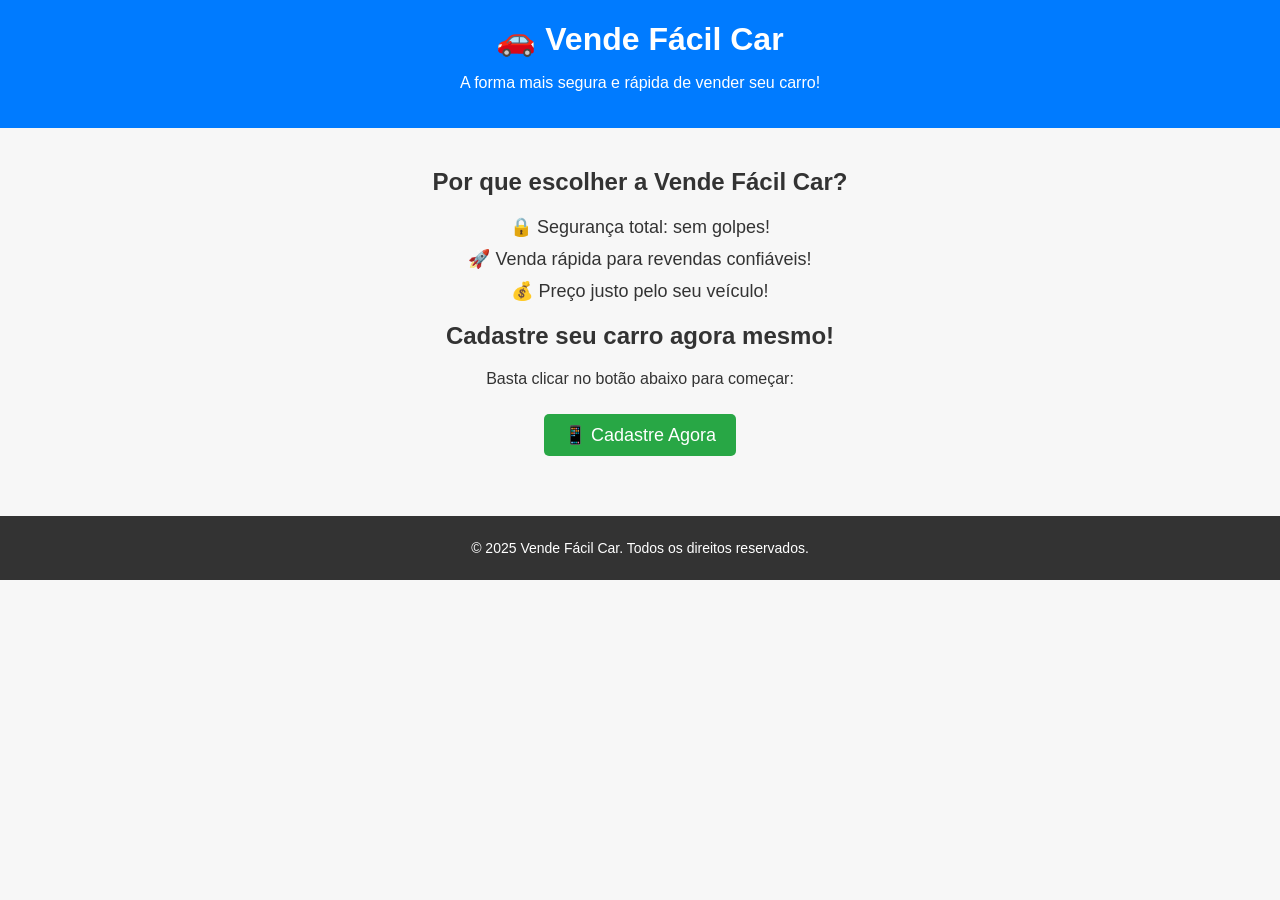
==== index.html @ c850c56e "Update index.html" ====
<!DOCTYPE html>
<html lang="pt-br">
<head>
    <meta charset="UTF-8">
    <meta name="viewport" content="width=device-width, initial-scale=1.0">
    <title>Vende Fácil Car</title>
    <link rel="stylesheet" href="styles.css">
</head>
<body>
    <header>
        <h1>🚗 Vende Fácil Car</h1>
        <p>A forma mais segura e rápida de vender seu carro!</p>
    </header>
    <main>
        <section id="benefits">
            <h2>Por que escolher a Vende Fácil Car?</h2>
            <ul>
                <li>🔒 Segurança total: sem golpes!</li>
                <li>🚀 Venda rápida para revendas confiáveis!</li>
                <li>💰 Preço justo pelo seu veículo!</li>
            </ul>
        </section>
        <section id="cta">
            <h2>Cadastre seu carro agora mesmo!</h2>
            <p>Basta clicar no botão abaixo para começar:</p>
            <a href="https://api.whatsapp.com/send?phone=555199246396&text=Quero%20vender%20meu%20carro!" class="btn">📱 Cadastre Agora</a>
        </section>
    </main>
    <footer>
        <p>© 2025 Vende Fácil Car. Todos os direitos reservados.</p>
    </footer>
</body>
</html>
---- styles.css ----
body {
    font-family: Arial, sans-serif;
    margin: 0;
    padding: 0;
    background-color: #f7f7f7;
    color: #333;
    text-align: center;
}

header {
    background-color: #007BFF;
    color: white;
    padding: 20px;
}

header h1 {
    margin: 0;
}

main {
    padding: 20px;
}

section {
    margin: 20px 0;
}

#benefits ul {
    list-style: none;
    padding: 0;
}

#benefits li {
    margin: 10px 0;
    font-size: 18px;
}

.btn {
    display: inline-block;
    margin-top: 10px;
    padding: 10px 20px;
    color: white;
    background-color: #28a745;
    text-decoration: none;
    border-radius: 5px;
    font-size: 18px;
}

.btn:hover {
    background-color: #218838;
}

footer {
    margin-top: 20px;
    font-size: 14px;
    background-color: #333;
    color: white;
    padding: 10px 0;
}
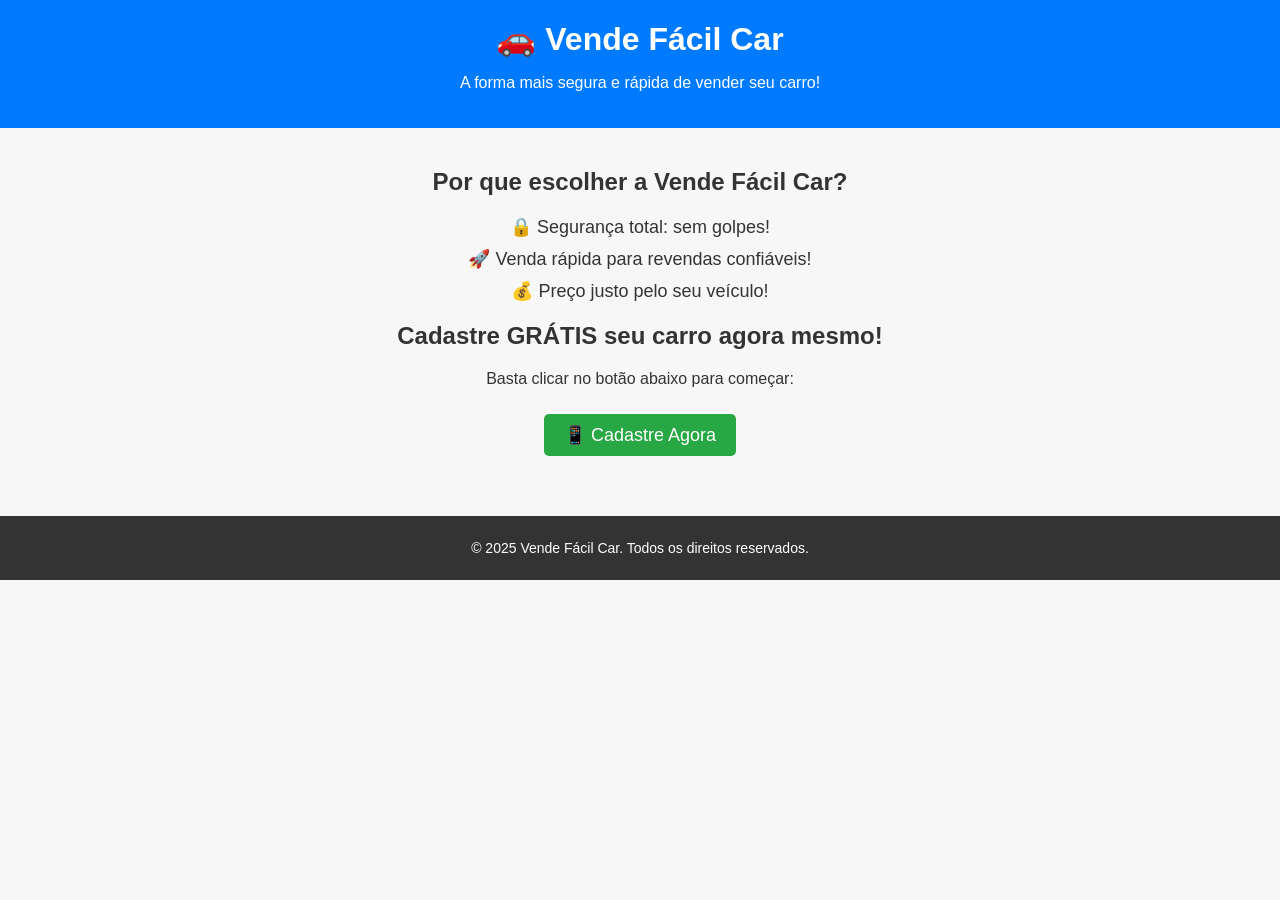
==== commit 27759376: "Update index.html" ====
--- a/index.html
+++ b/index.html
@@ -21,7 +21,7 @@
             </ul>
         </section>
         <section id="cta">
-            <h2>Cadastre seu carro agora mesmo!</h2>
+            <h2>Cadastre GRÁTIS seu carro agora mesmo!</h2>
             <p>Basta clicar no botão abaixo para começar:</p>
             <a href="https://api.whatsapp.com/send?phone=555199246396&text=Quero%20vender%20meu%20carro!" class="btn">📱 Cadastre Agora</a>
         </section>
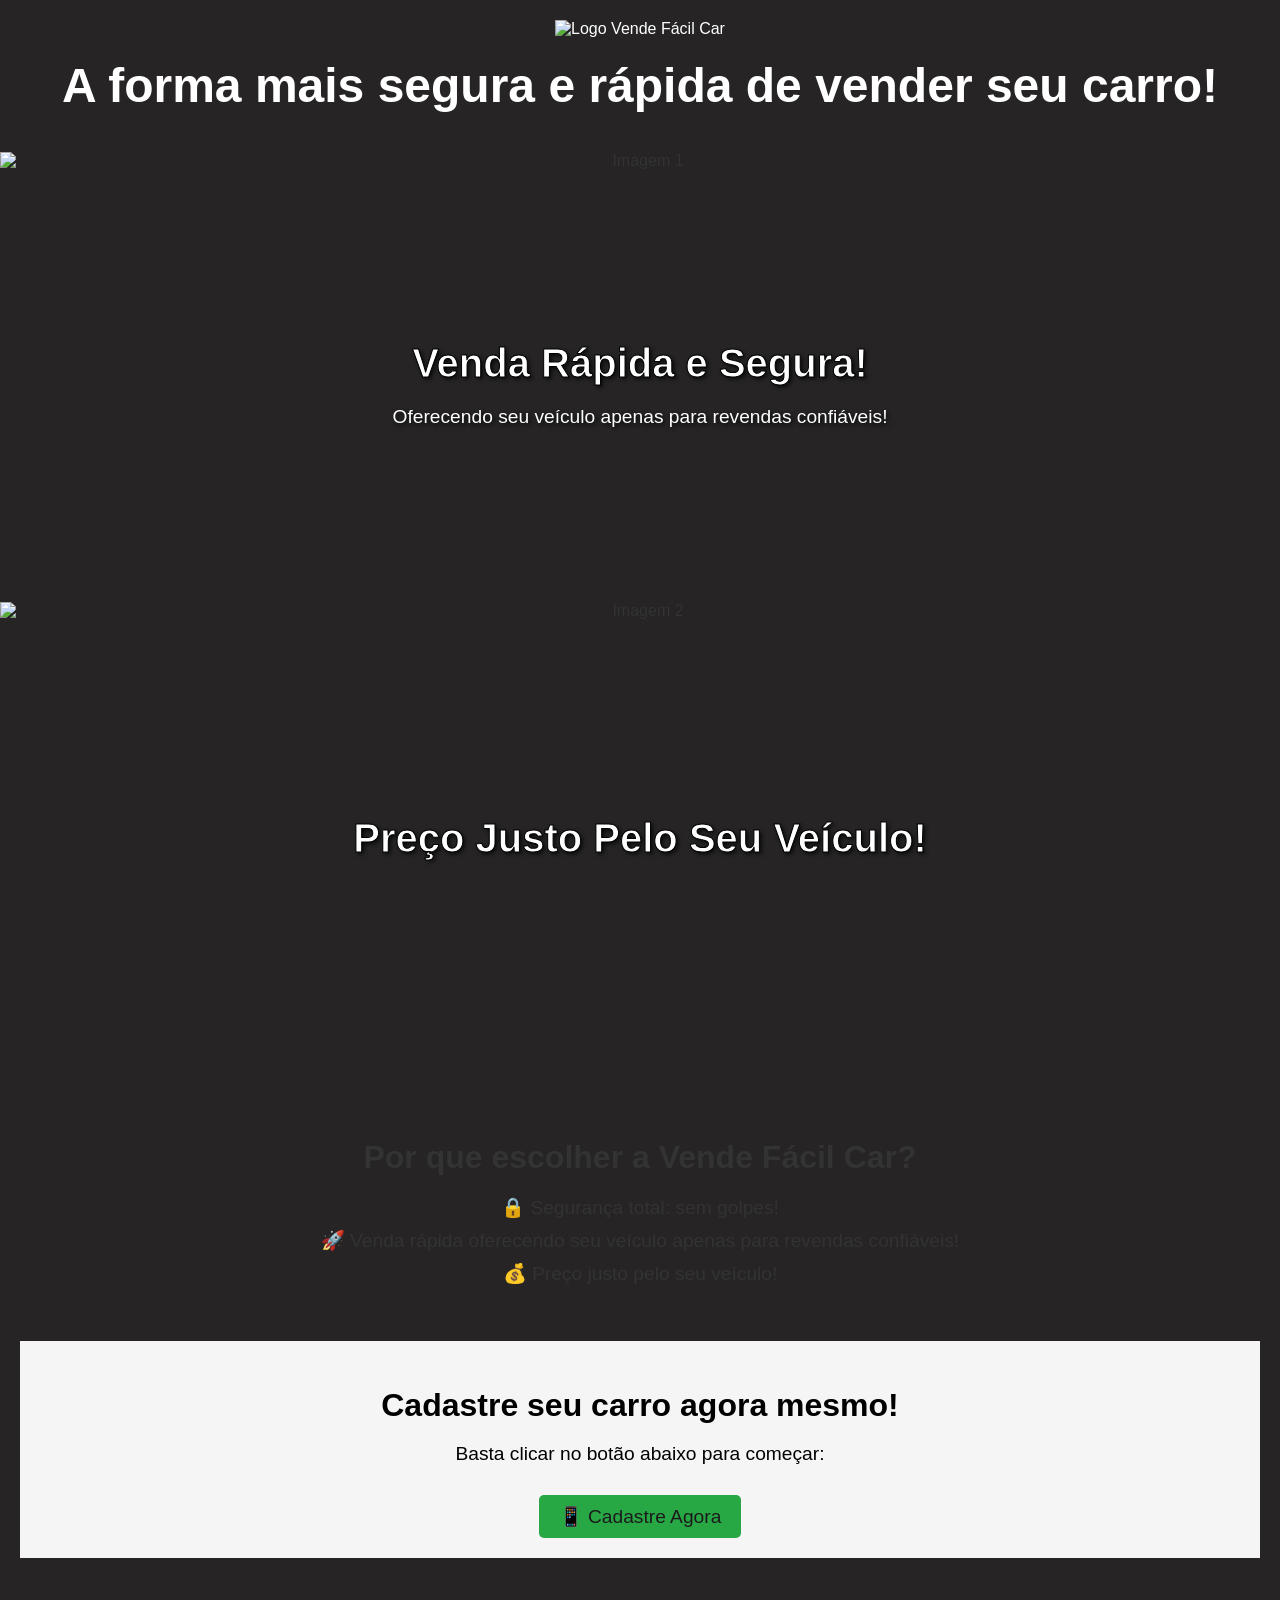
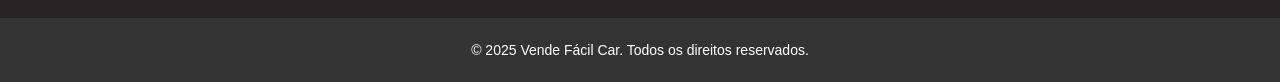
==== commit 5e9ed58f: "Update index.html" ====
--- a/index.html
+++ b/index.html
@@ -5,29 +5,178 @@
     <meta name="viewport" content="width=device-width, initial-scale=1.0">
     <title>Vende Fácil Car</title>
     <link rel="stylesheet" href="styles.css">
+    <style>
+        body {
+            font-family: Arial, sans-serif;
+            margin: 0;
+            padding: 0;
+            background-color: #262424; /* Cor de fundo cinza escuro */
+        }
+
+        header {
+            text-align: center;
+            padding: 20px;
+            background-color: #262424;
+            position: relative;
+        }
+
+        header img {
+            max-width: 200px; /* Ajuste o tamanho conforme necessário */
+            margin-bottom: 20px;
+        }
+
+        header h1 {
+            font-size: 3em;
+            margin: 0;
+        }
+
+        header p {
+            font-size: 1.2em;
+            margin-top: 10px;
+        }
+
+        #benefits {
+            text-align: center;
+            padding: 20px;
+        }
+
+        #benefits h2 {
+            font-size: 2em;
+            margin-bottom: 20px;
+        }
+
+        #benefits ul {
+            list-style: none;
+            padding: 0;
+        }
+
+        #benefits li {
+            font-size: 1.2em;
+            margin: 10px 0;
+        }
+
+        #cta {
+            text-align: center;
+            padding: 20px;
+            background-color: #f5f5f5;
+            color: black; 
+        }
+
+        #cta h2 {
+            font-size: 2em;
+            margin-bottom: 10px;
+        }
+
+        #cta p {
+            font-size: 1.2em;
+            margin-bottom: 20px;
+        }
+
+        .btn {
+            display: inline-block;
+            padding: 10px 20px;
+            background-color: #28a745;
+            color: rgb(27, 27, 27);
+            text-decoration: none;
+            font-size: 1.2em;
+            border-radius: 5px;
+        }
+
+        .btn:hover {
+            background-color: #218838;
+        }
+
+        .image-section {
+            position: relative;
+            height: 50vh; /* Reduzido para 50% da altura da tela */
+            overflow: hidden;
+        }
+
+        .image-section img {
+            width: 100%;
+            height: 100%;
+            object-fit: cover;
+            position: absolute; /* Garante que a imagem fique atrás do texto */
+            top: 0;
+            left: 0;
+            z-index: -1; /* Coloca a imagem atrás do texto */
+        }
+
+        .image-section .overlay {
+            position: absolute;
+            top: 50%; /* Centraliza verticalmente */
+            left: 50%; /* Centraliza horizontalmente */
+            transform: translate(-50%, -50%); /* Ajusta o texto para o centro exato */
+            text-align: center;
+            color: white; /* Cor do texto */
+            text-shadow: 2px 2px 4px rgba(0, 0, 0, 0.8); /* Sombreamento no texto */
+            z-index: 1; /* Coloca o texto sobre a imagem */
+        }
+
+        .image-section h2 {
+            font-size: 2.5em;
+            margin-bottom: 10px;
+            -webkit-text-stroke: 1px black; /* Contorno preto para navegadores Webkit */
+            color: white; /* Cor principal do texto */
+        }
+
+        .image-section p {
+            font-size: 1.2em;
+            color: white; /* Cor principal do texto */
+            text-shadow: 2px 2px 4px rgba(0, 0, 0, 0.8); /* Sombreamento no texto */
+        }
+
+        footer {
+            text-align: center;
+            padding: 10px;
+            background-color: #333;
+            color: white;
+        }
+    </style>
 </head>
 <body>
+
     <header>
-        <h1>🚗 Vende Fácil Car</h1>
-        <p>A forma mais segura e rápida de vender seu carro!</p>
+        <!-- Logo centralizado no topo -->
+        <img src="logo.png" alt="Logo Vende Fácil Car"> <!-- Substitua "logo.png" pela URL da sua logo -->
+        <h1>A forma mais segura e rápida de vender seu carro!</h1>
+        <p></p>
     </header>
+
+    <!-- Imagens com textos abaixo -->
+    <div class="image-section">
+        <img src="2.png" alt="Imagem 1">
+        <div class="overlay">
+            <h2>Venda Rápida e Segura!</h2>
+            <p>Oferecendo seu veículo apenas para revendas confiáveis!</p>
+        </div>
+    </div>
+    <div class="image-section">
+        <img src="4.jpg" alt="Imagem 2">
+        <div class="overlay">
+            <h2>Preço Justo Pelo Seu Veículo!</h2>
+        </div>
+    </div>
+
     <main>
         <section id="benefits">
             <h2>Por que escolher a Vende Fácil Car?</h2>
             <ul>
                 <li>🔒 Segurança total: sem golpes!</li>
-                <li>🚀 Venda rápida para revendas confiáveis!</li>
+                <li>🚀 Venda rápida oferecendo seu veículo apenas para revendas confiáveis!</li>
                 <li>💰 Preço justo pelo seu veículo!</li>
             </ul>
         </section>
         <section id="cta">
-            <h2>Cadastre GRÁTIS seu carro agora mesmo!</h2>
+            <h2>Cadastre seu carro agora mesmo!</h2>
             <p>Basta clicar no botão abaixo para começar:</p>
             <a href="https://api.whatsapp.com/send?phone=555199246396&text=Quero%20vender%20meu%20carro!" class="btn">📱 Cadastre Agora</a>
         </section>
     </main>
+
     <footer>
         <p>© 2025 Vende Fácil Car. Todos os direitos reservados.</p>
     </footer>
+
 </body>
 </html>
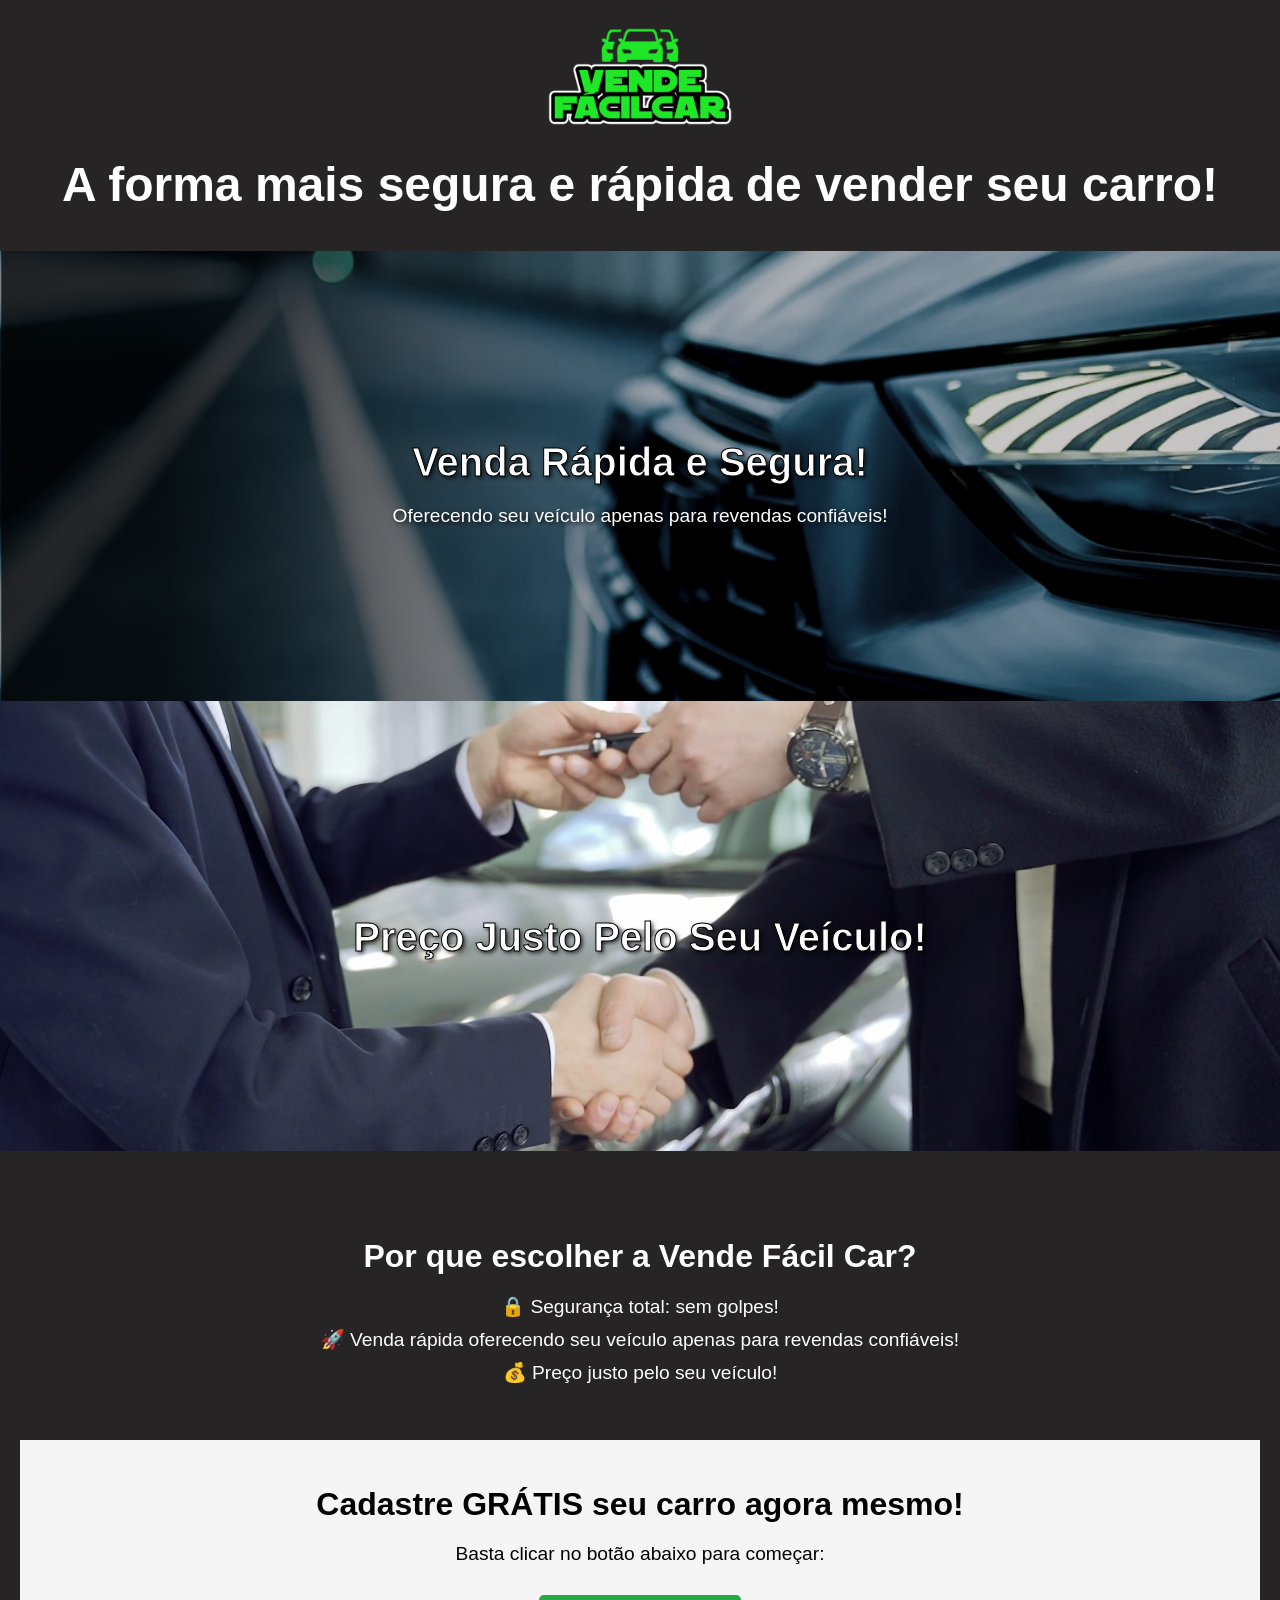
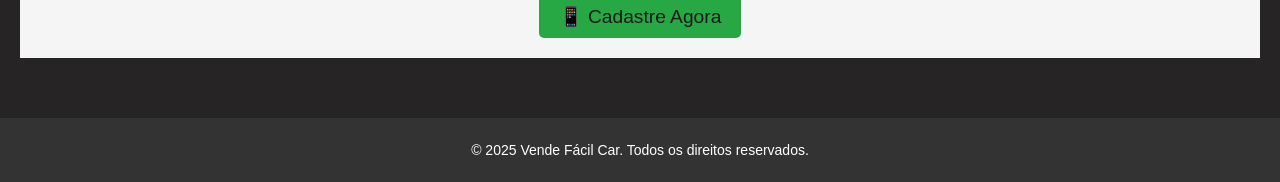
==== commit f5864256: "Update index.html" ====
--- a/index.html
+++ b/index.html
@@ -168,7 +168,7 @@
             </ul>
         </section>
         <section id="cta">
-            <h2>Cadastre seu carro agora mesmo!</h2>
+            <h2>Cadastre GRÁTIS seu carro agora mesmo!</h2>
             <p>Basta clicar no botão abaixo para começar:</p>
             <a href="https://api.whatsapp.com/send?phone=555199246396&text=Quero%20vender%20meu%20carro!" class="btn">📱 Cadastre Agora</a>
         </section>
--- a/styles.css
+++ b/styles.css
@@ -2,14 +2,14 @@
     font-family: Arial, sans-serif;
     margin: 0;
     padding: 0;
-    background-color: #f7f7f7;
-    color: #333;
+    background-color: #232222;
+    color: #ffffff;
     text-align: center;
 }
 
 header {
     background-color: #007BFF;
-    color: white;
+    color: rgb(255, 255, 255);
     padding: 20px;
 }
 
@@ -39,7 +39,7 @@
     display: inline-block;
     margin-top: 10px;
     padding: 10px 20px;
-    color: white;
+    color: rgb(72, 69, 69);
     background-color: #28a745;
     text-decoration: none;
     border-radius: 5px;
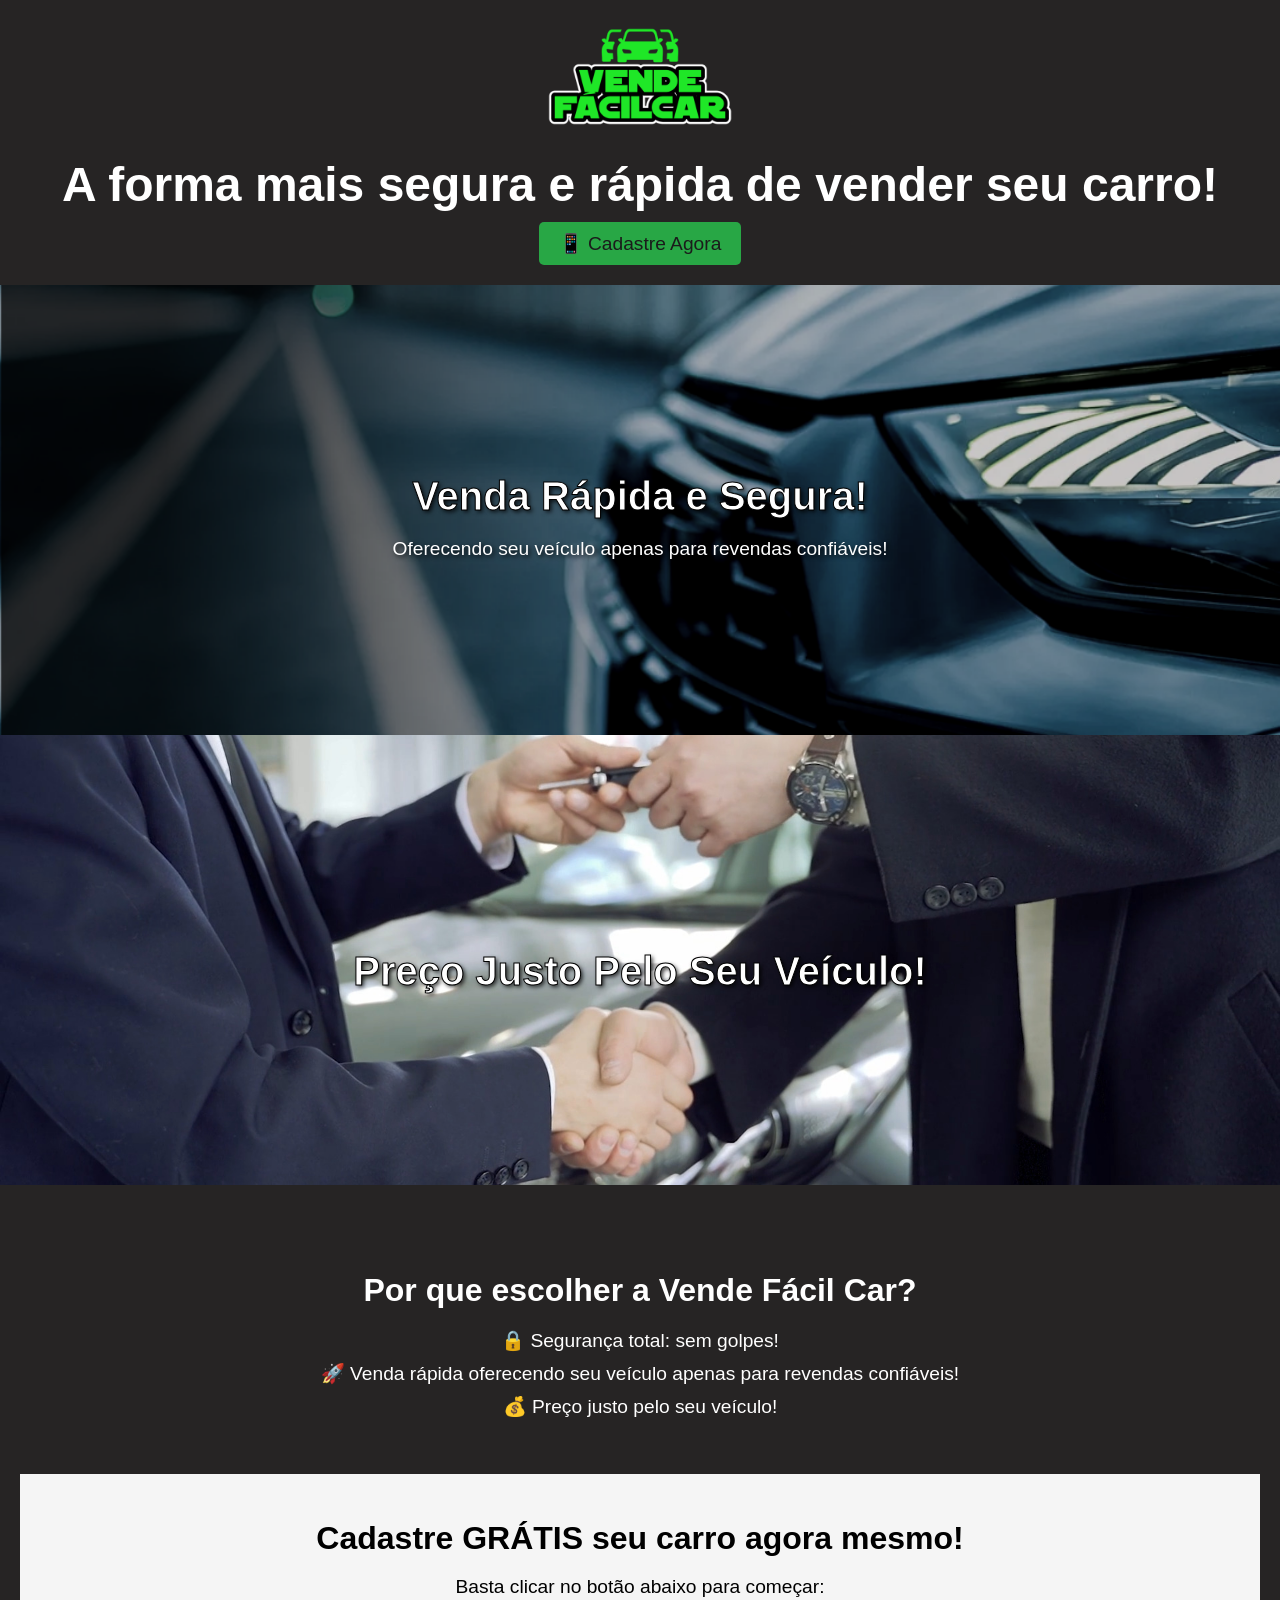
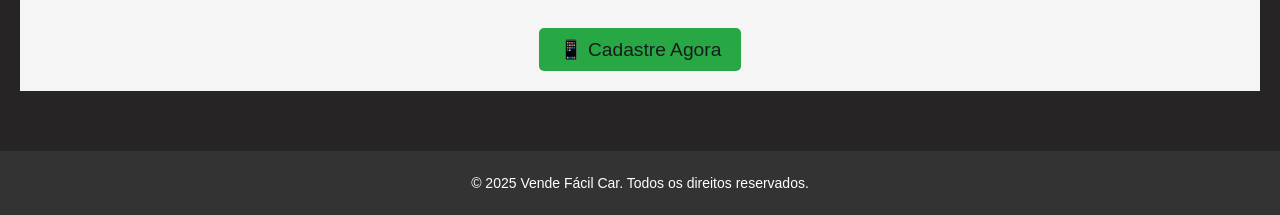
==== commit cc53a9ab: "Update index.html" ====
--- a/index.html
+++ b/index.html
@@ -140,7 +140,7 @@
         <!-- Logo centralizado no topo -->
         <img src="logo.png" alt="Logo Vende Fácil Car"> <!-- Substitua "logo.png" pela URL da sua logo -->
         <h1>A forma mais segura e rápida de vender seu carro!</h1>
-        <p></p>
+        <a href="https://api.whatsapp.com/send?phone=555199246396&text=Quero%20vender%20meu%20carro!" class="btn white-text">📱 Cadastre Agora</a>
     </header>
 
     <!-- Imagens com textos abaixo -->
@@ -170,7 +170,7 @@
         <section id="cta">
             <h2>Cadastre GRÁTIS seu carro agora mesmo!</h2>
             <p>Basta clicar no botão abaixo para começar:</p>
-            <a href="https://api.whatsapp.com/send?phone=555199246396&text=Quero%20vender%20meu%20carro!" class="btn">📱 Cadastre Agora</a>
+            <a href="https://api.whatsapp.com/send?phone=555199246396&text=Quero%20vender%20meu%20carro!" class="btn white-text">📱 Cadastre Agora</a>
         </section>
     </main>
 
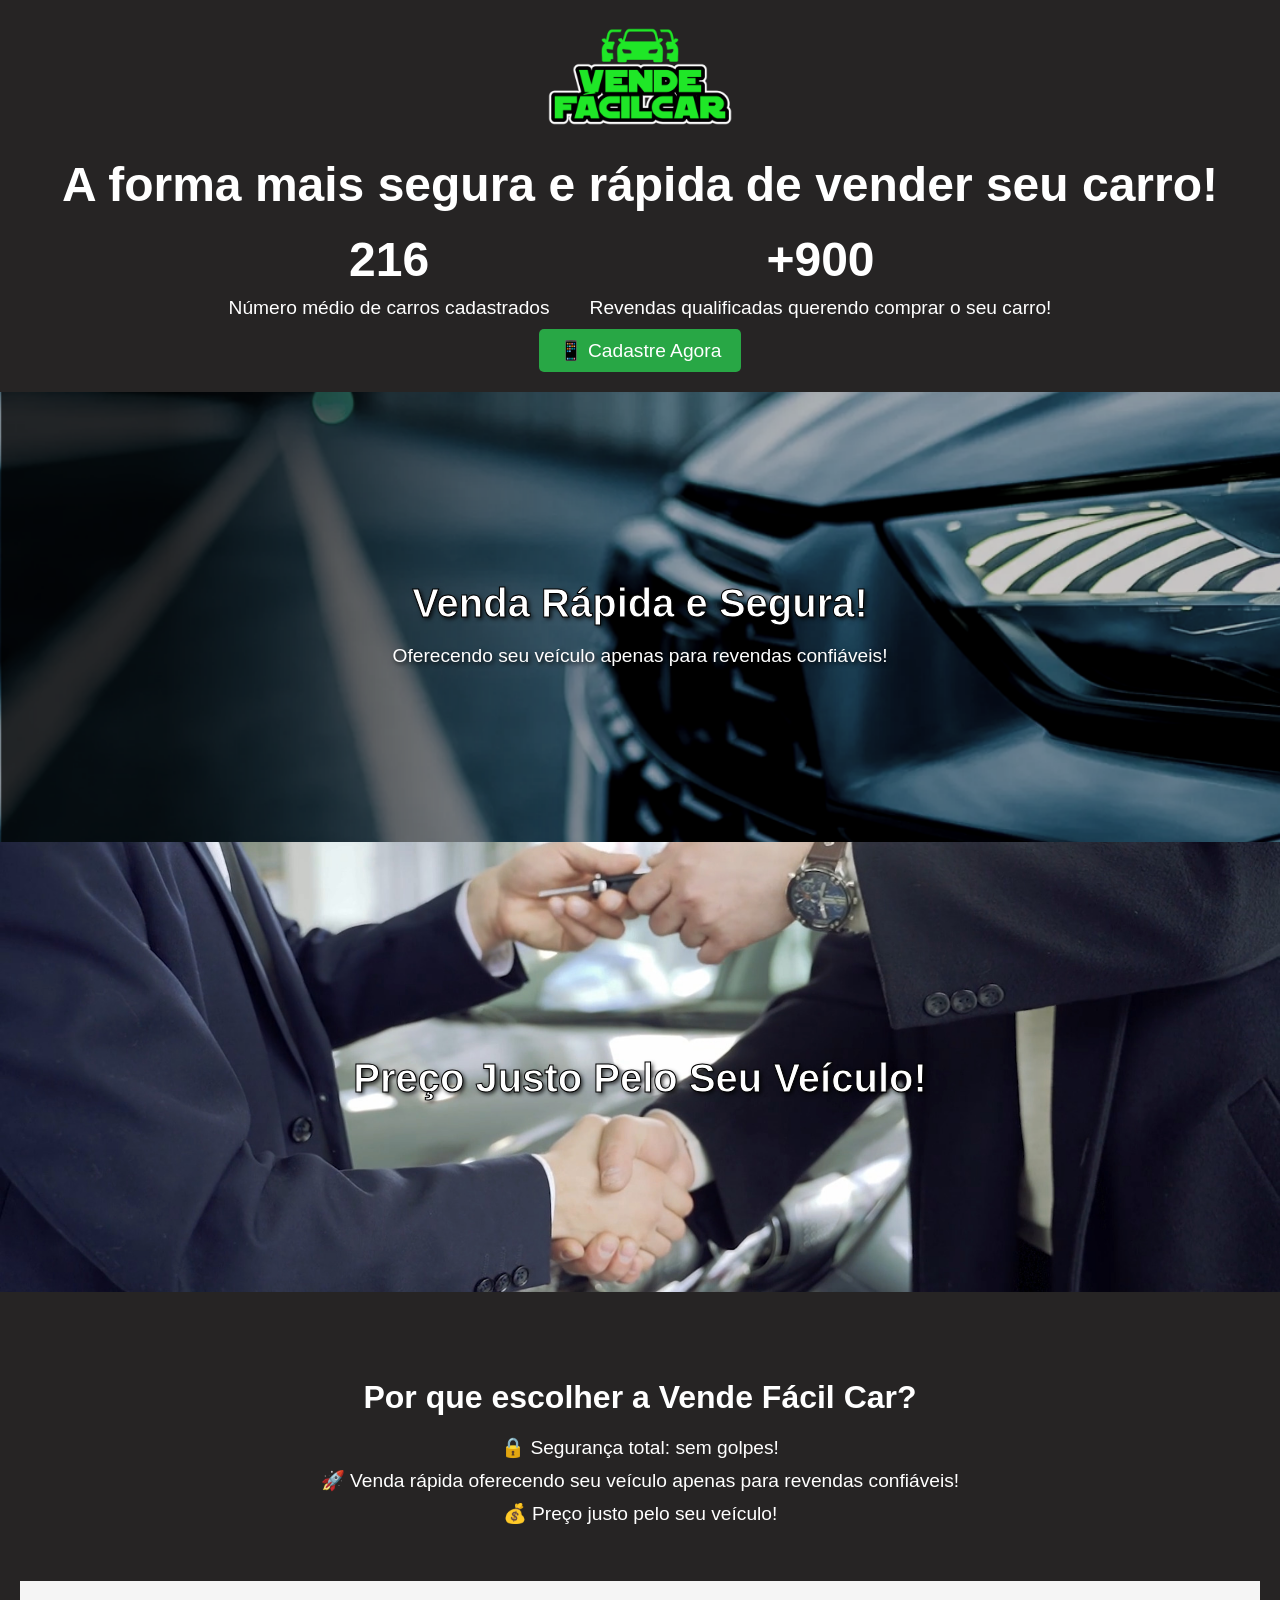
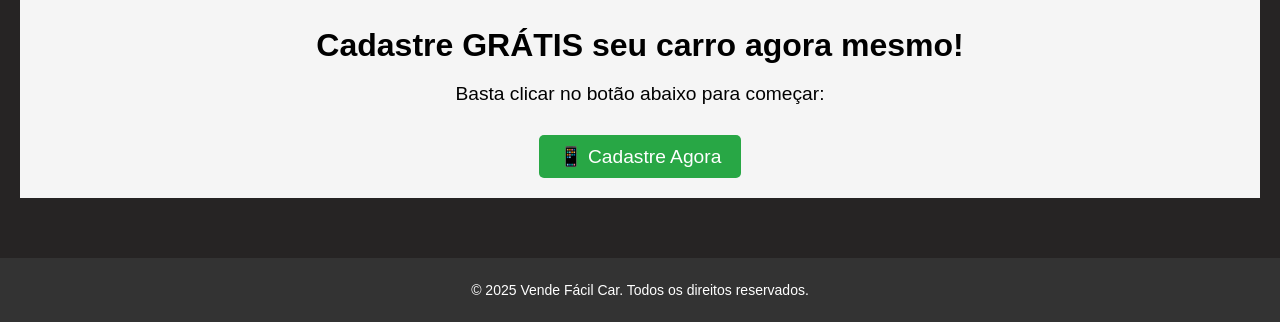
==== commit 631aee5b: "Update index.html" ====
--- a/index.html
+++ b/index.html
@@ -126,6 +126,28 @@
             text-shadow: 2px 2px 4px rgba(0, 0, 0, 0.8); /* Sombreamento no texto */
         }
 
+        .statistics {
+            display: flex;
+            justify-content: center;
+            margin-top: 20px;
+            color: white;
+        }
+
+        .stat-item {
+            margin: 0 20px;
+            text-align: center;
+        }
+
+        .stat-item .number {
+            font-size: 3em;
+            font-weight: bold;
+        }
+
+        .stat-item .description {
+            font-size: 1.2em;
+            margin-top: 10px;
+        }
+
         footer {
             text-align: center;
             padding: 10px;
@@ -140,6 +162,19 @@
         <!-- Logo centralizado no topo -->
         <img src="logo.png" alt="Logo Vende Fácil Car"> <!-- Substitua "logo.png" pela URL da sua logo -->
         <h1>A forma mais segura e rápida de vender seu carro!</h1>
+
+        <!-- Estatísticas -->
+        <div class="statistics">
+            <div class="stat-item">
+                <div class="number" id="carsCount">0</div>
+                <div class="description">Número médio de carros cadastrados</div>
+            </div>
+            <div class="stat-item">
+                <div class="number">+900</div>
+                <div class="description">Revendas qualificadas querendo comprar o seu carro!</div>
+            </div>
+        </div>
+
         <a href="https://api.whatsapp.com/send?phone=555199246396&text=Quero%20vender%20meu%20carro!" class="btn white-text">📱 Cadastre Agora</a>
     </header>
 
@@ -178,5 +213,25 @@
         <p>© 2025 Vende Fácil Car. Todos os direitos reservados.</p>
     </footer>
 
+    <script>
+        // Função para contagem crescente
+        function animateCount(elementId, targetNumber, duration) {
+            const element = document.getElementById(elementId);
+            const start = 0;
+            const increment = targetNumber / (duration / 50); // Calcula o incremento
+            let current = start;
+            const interval = setInterval(() => {
+                current += increment;
+                if (current >= targetNumber) {
+                    current = targetNumber; // Garante que o número final seja exato
+                    clearInterval(interval);
+                }
+                element.textContent = Math.floor(current); // Atualiza o número no DOM
+            }, 50);
+        }
+
+        // Inicia a contagem crescente
+        animateCount('carsCount', 500, 3000); // Alvo: 500, duração: 3000ms
+    </script>
 </body>
 </html>
--- a/styles.css
+++ b/styles.css
@@ -45,6 +45,10 @@
     border-radius: 5px;
     font-size: 18px;
 }
+.white-text {
+    color: white !important;
+}
+
 
 .btn:hover {
     background-color: #218838;
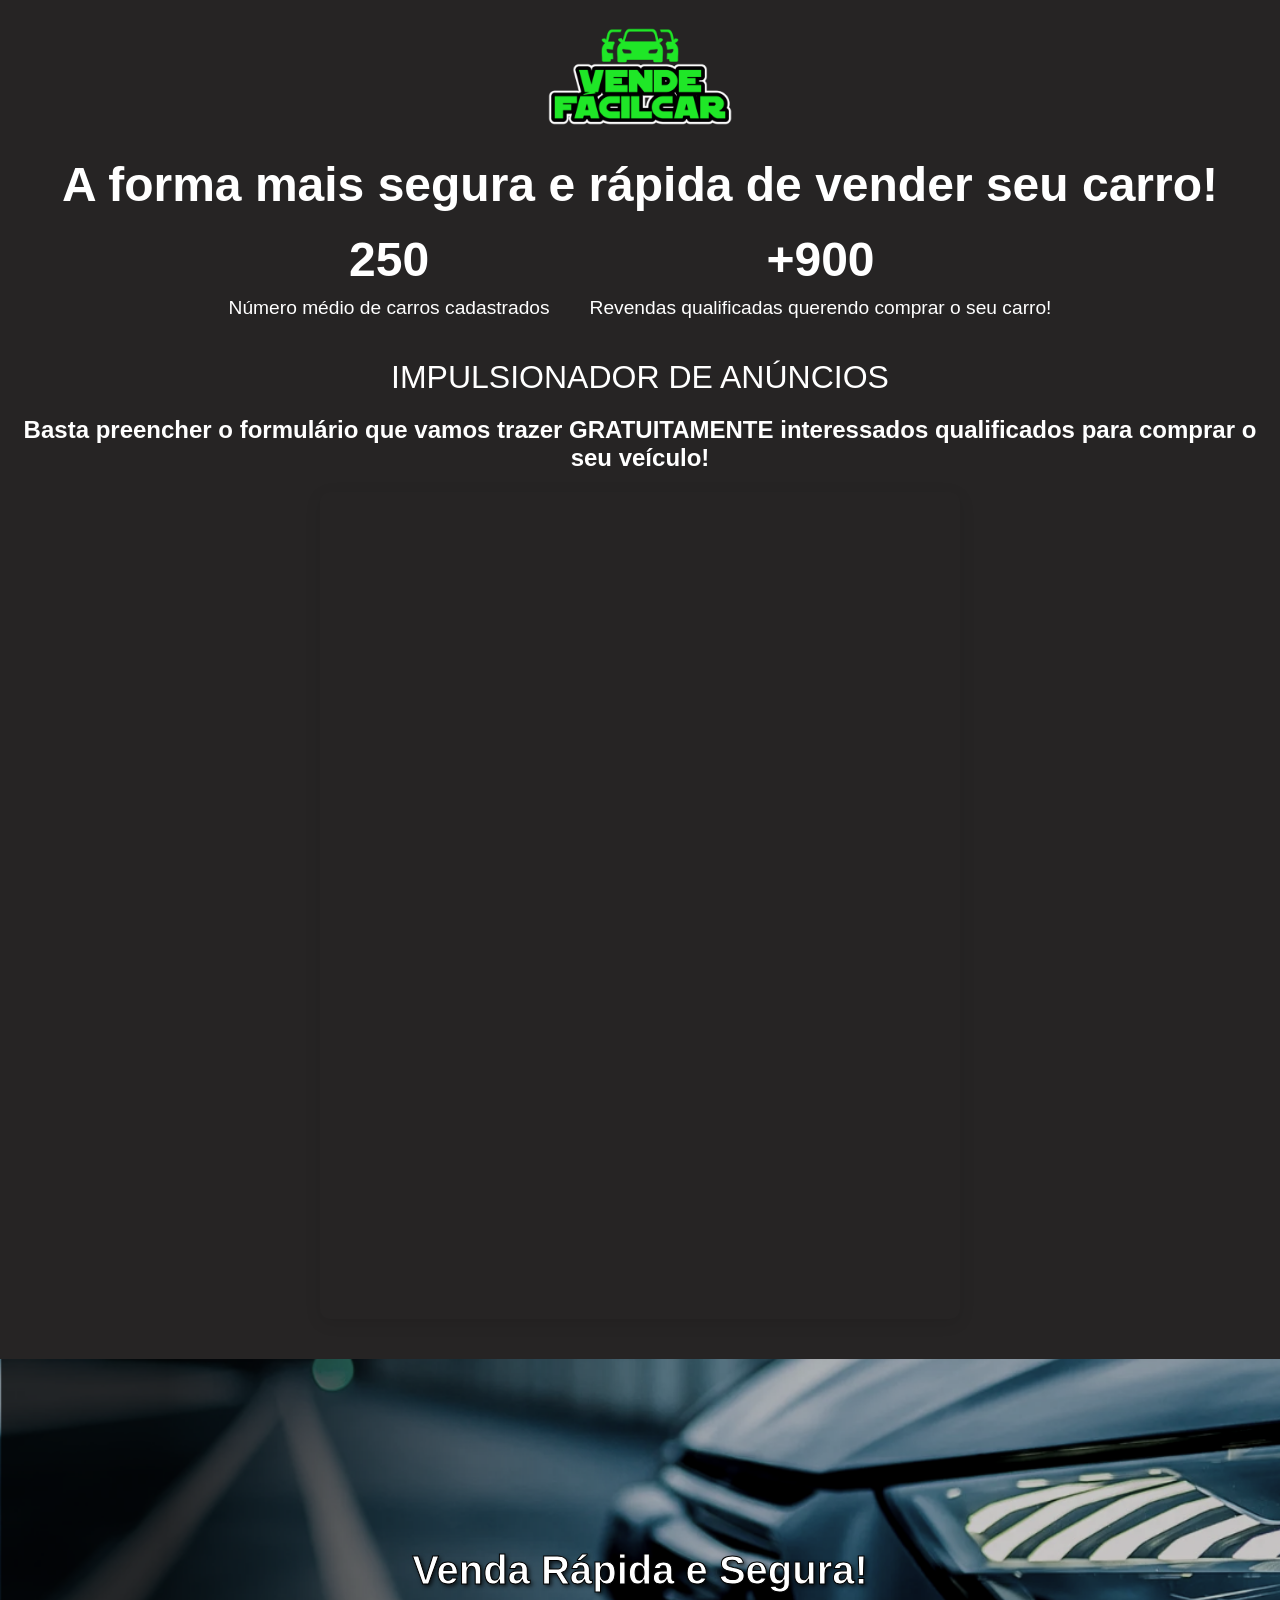
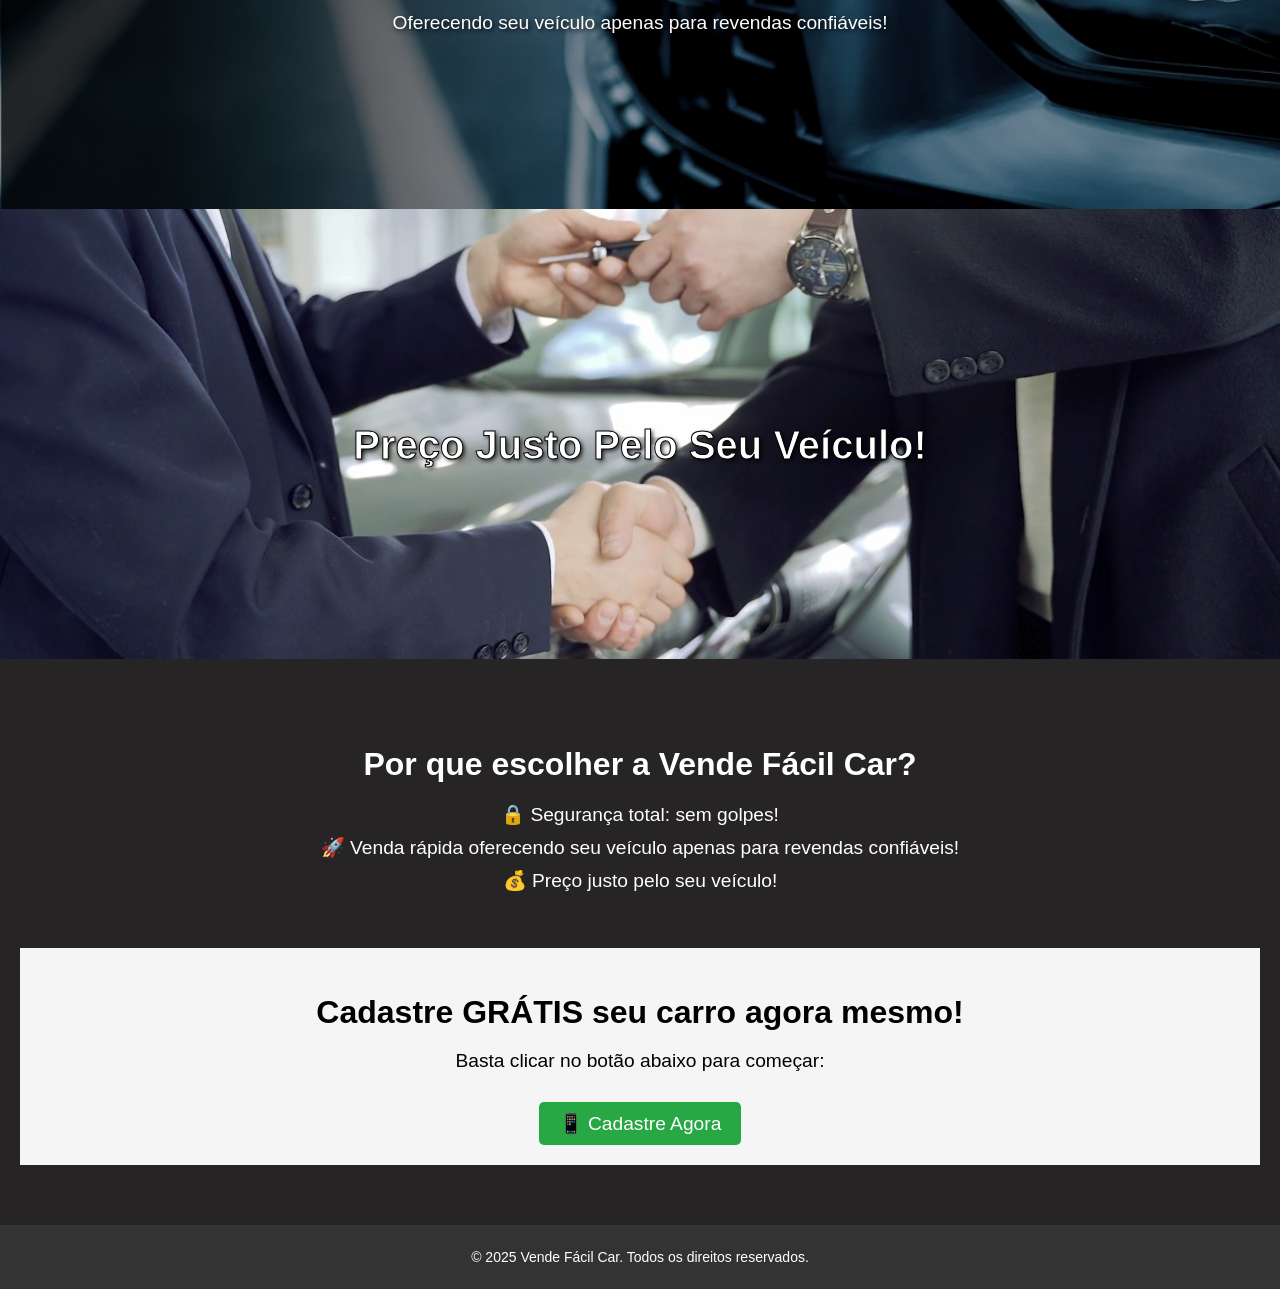
==== commit 31c0b0eb: "Update index.html" ====
--- a/index.html
+++ b/index.html
@@ -154,6 +154,31 @@
             background-color: #333;
             color: white;
         }
+
+        /* Estilo para o iframe do Google Forms */
+        .google-form-container {
+            width: 100%;
+            max-width: 640px;
+            margin: 20px auto;
+            border-radius: 10px;
+            overflow: hidden;
+            box-shadow: 0 4px 16px rgba(0, 0, 0, 0.1);
+        }
+
+        .google-form-container iframe {
+            width: 100%;
+            height: 823px;
+            border: none;
+        }
+
+        /* Estilo para o título do formulário */
+        .form-title {
+            text-align: center;
+            font-size: 2em;
+            margin-top: 40px;
+            margin-bottom: 20px;
+            color: white;
+        }
     </style>
 </head>
 <body>
@@ -175,7 +200,16 @@
             </div>
         </div>
 
-        <a href="https://api.whatsapp.com/send?phone=555199246396&text=Quero%20vender%20meu%20carro!" class="btn white-text">📱 Cadastre Agora</a>
+        <!-- Título do formulário -->
+        <div class="form-title">IMPULSIONADOR DE ANÚNCIOS</div>
+        <h2>Basta preencher o formulário que vamos trazer GRATUITAMENTE interessados qualificados para comprar o seu veículo!</h2>
+
+        <!-- Container do Google Forms -->
+        <div class="google-form-container">
+            <iframe src="https://docs.google.com/forms/d/e/1FAIpQLSfLc_3zusjznf2hvs1jCUeFcYZlNrZSE7i0ubJksrThuea3hQ/viewform?embedded=true" width="640" height="823" frameborder="0" marginheight="0" marginwidth="0">Carregando…</iframe>
+        </div>
+
+      
     </header>
 
     <!-- Imagens com textos abaixo -->
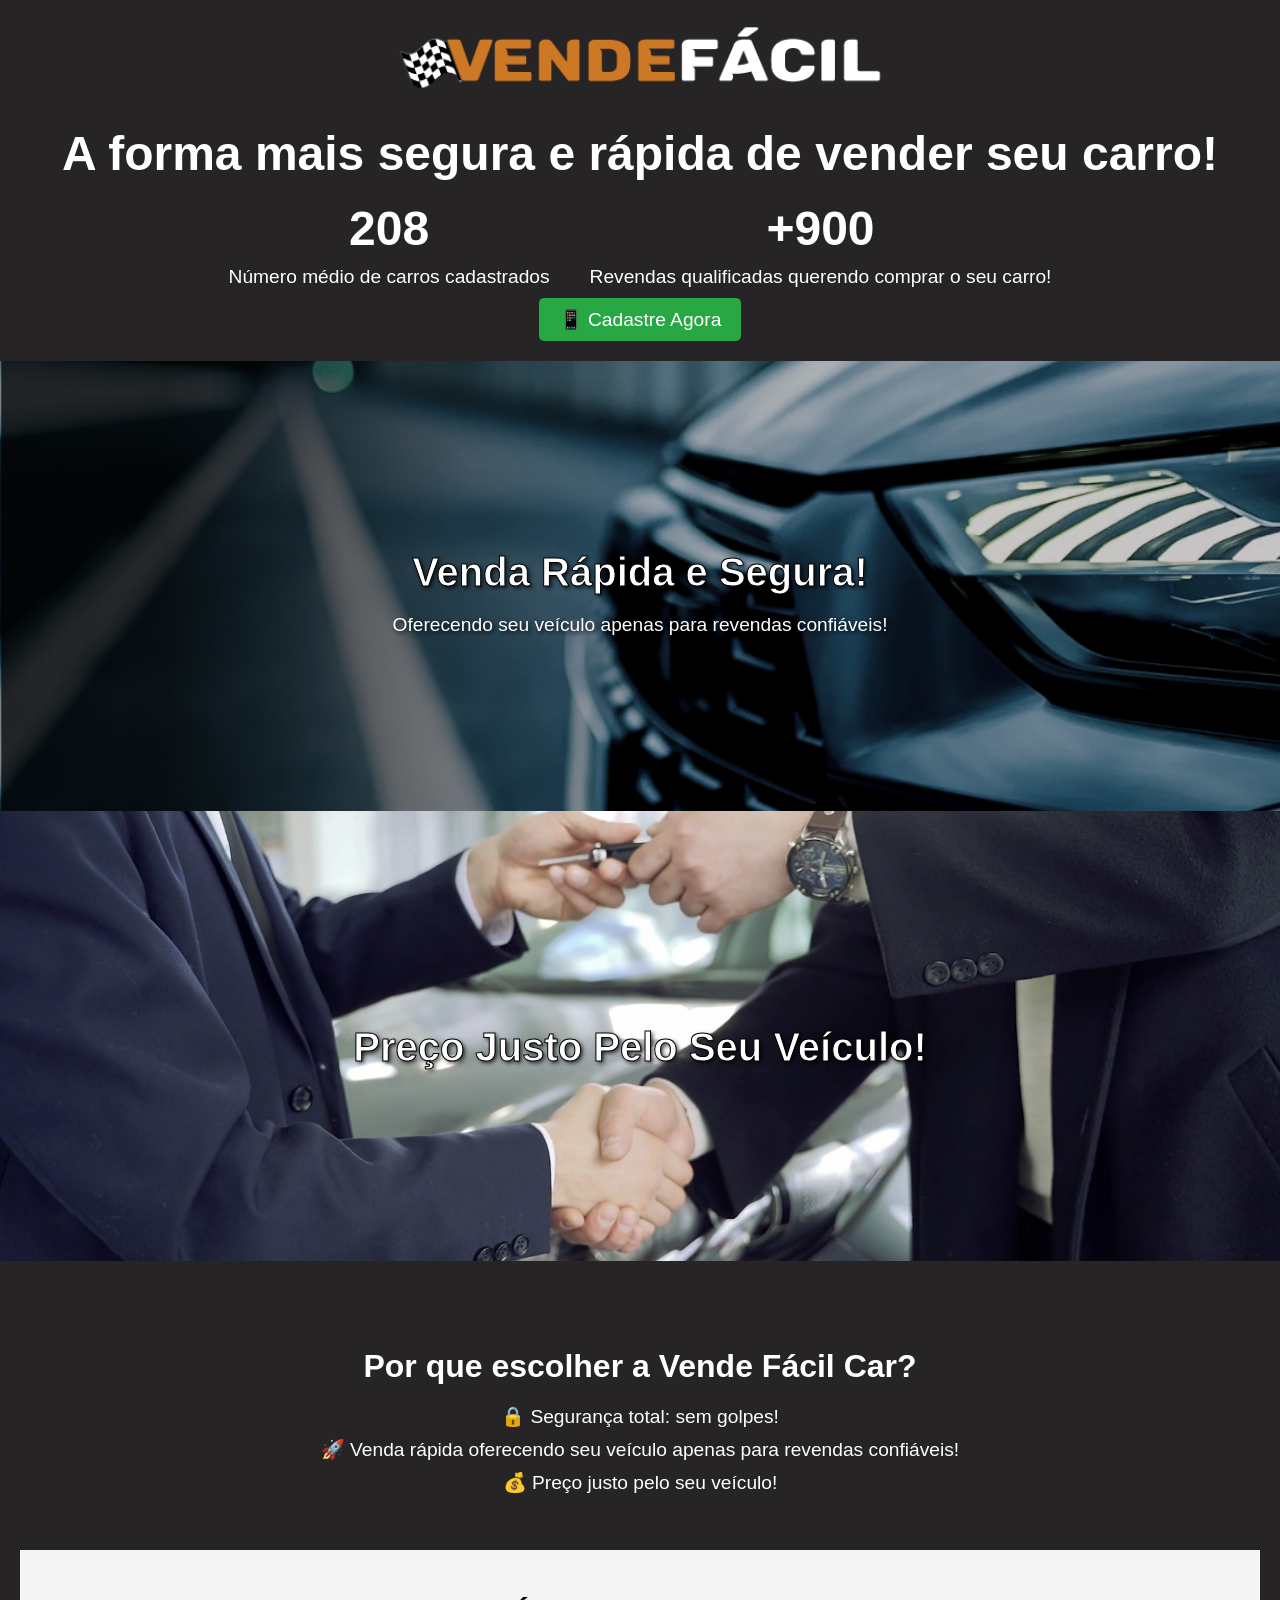
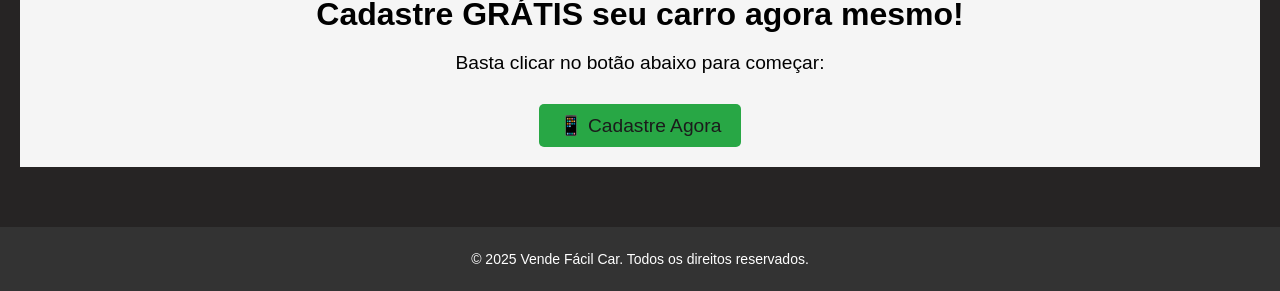
==== commit d6bc1fbc: "Update and rename landing.html to index.html" ====
--- a/index.html
+++ b/index.html
@@ -154,38 +154,13 @@
             background-color: #333;
             color: white;
         }
-
-        /* Estilo para o iframe do Google Forms */
-        .google-form-container {
-            width: 100%;
-            max-width: 640px;
-            margin: 20px auto;
-            border-radius: 10px;
-            overflow: hidden;
-            box-shadow: 0 4px 16px rgba(0, 0, 0, 0.1);
-        }
-
-        .google-form-container iframe {
-            width: 100%;
-            height: 823px;
-            border: none;
-        }
-
-        /* Estilo para o título do formulário */
-        .form-title {
-            text-align: center;
-            font-size: 2em;
-            margin-top: 40px;
-            margin-bottom: 20px;
-            color: white;
-        }
     </style>
 </head>
 <body>
 
     <header>
         <!-- Logo centralizado no topo -->
-        <img src="logo.png" alt="Logo Vende Fácil Car"> <!-- Substitua "logo.png" pela URL da sua logo -->
+        <img src="logo.png"  alt="Logo Vende Fácil Car" class="logo"> <!-- Substitua "logo.png" pela URL da sua logo -->
         <h1>A forma mais segura e rápida de vender seu carro!</h1>
 
         <!-- Estatísticas -->
@@ -200,16 +175,7 @@
             </div>
         </div>
 
-        <!-- Título do formulário -->
-        <div class="form-title">IMPULSIONADOR DE ANÚNCIOS</div>
-        <h2>Basta preencher o formulário que vamos trazer GRATUITAMENTE interessados qualificados para comprar o seu veículo!</h2>
-
-        <!-- Container do Google Forms -->
-        <div class="google-form-container">
-            <iframe src="https://docs.google.com/forms/d/e/1FAIpQLSfLc_3zusjznf2hvs1jCUeFcYZlNrZSE7i0ubJksrThuea3hQ/viewform?embedded=true" width="640" height="823" frameborder="0" marginheight="0" marginwidth="0">Carregando…</iframe>
-        </div>
-
-      
+        <a href="https://api.whatsapp.com/send?phone=555199246396&text=Quero%20vender%20meu%20carro!" class="btn white-text">📱 Cadastre Agora</a>
     </header>
 
     <!-- Imagens com textos abaixo -->
@@ -239,7 +205,7 @@
         <section id="cta">
             <h2>Cadastre GRÁTIS seu carro agora mesmo!</h2>
             <p>Basta clicar no botão abaixo para começar:</p>
-            <a href="https://api.whatsapp.com/send?phone=555199246396&text=Quero%20vender%20meu%20carro!" class="btn white-text">📱 Cadastre Agora</a>
+            <a href="https://api.whatsapp.com/send?phone=555199246396&text=Quero%20vender%20meu%20carro!" class="btn">📱 Cadastre Agora</a>
         </section>
     </main>
 
--- a/styles.css
+++ b/styles.css
@@ -11,6 +11,12 @@
     background-color: #007BFF;
     color: rgb(255, 255, 255);
     padding: 20px;
+    
+}
+.logo {
+    width: 500px; /* Aumente o valor para o tamanho desejado */
+    max-width: 100%; /* Mantém o design responsivo */
+    height: auto; /* Preserva a proporção da imagem */
 }
 
 header h1 {
@@ -39,8 +45,8 @@
     display: inline-block;
     margin-top: 10px;
     padding: 10px 20px;
-    color: rgb(72, 69, 69);
-    background-color: #28a745;
+    color: rgba(233, 110, 23, 0.762);
+    background-color: #d7642a;
     text-decoration: none;
     border-radius: 5px;
     font-size: 18px;
@@ -51,7 +57,7 @@
 
 
 .btn:hover {
-    background-color: #218838;
+    background-color: #d7642a;
 }
 
 footer {
